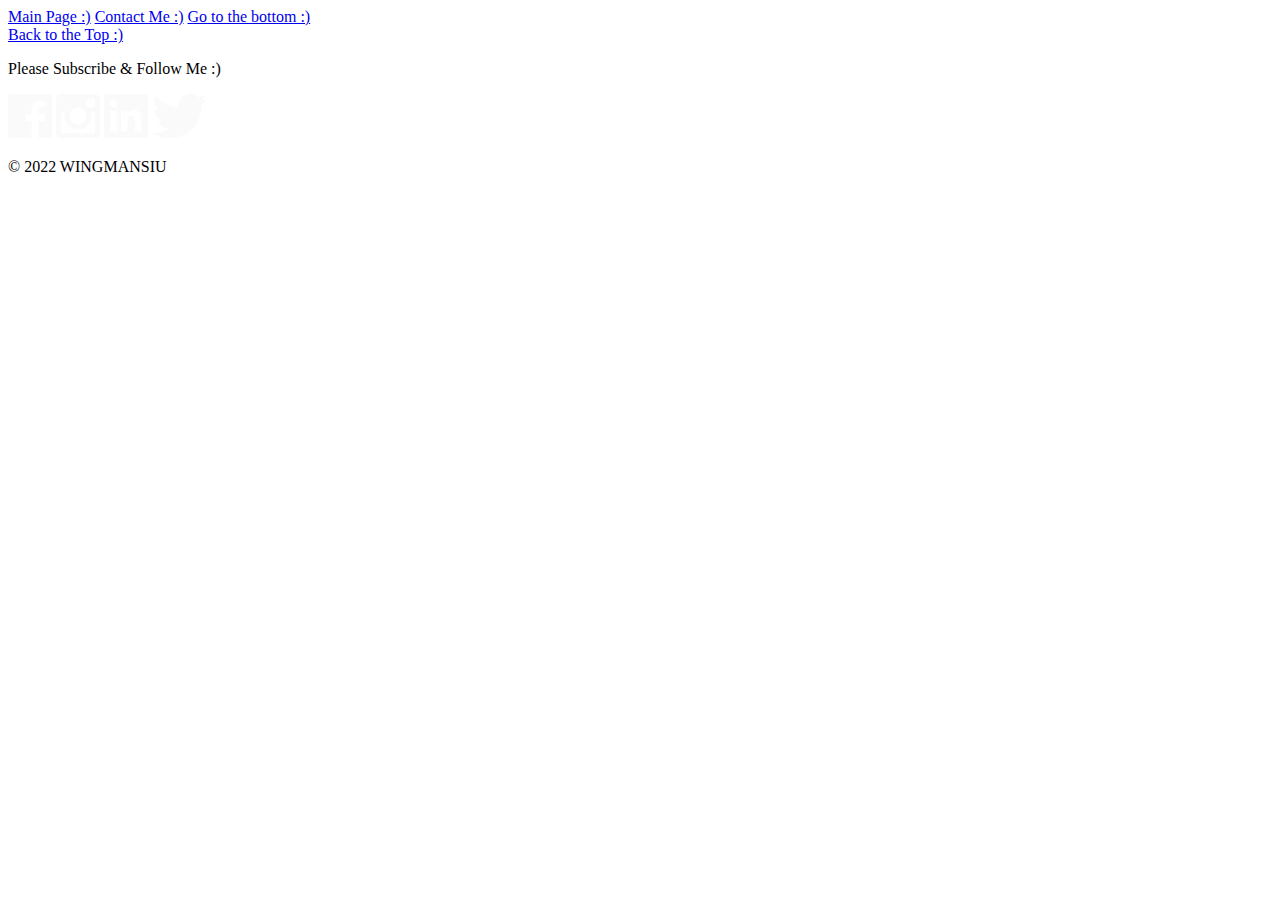
==== AboutMe.html @ ea2d5cdd "new css completed half" ====
<!DOCTYPE html>
<html lang="en">
<head>
    <meta charset="UTF-8">
    <meta http-equiv="X-UA-Compatible" content="IE=edge">
    <meta name="viewport" content="width=device-width, initial-scale=1.0">
    <title>About Me :)</title>
</head>
<body>
     <!-- My header -->
    <header>
        <nav>
            <a href="http://127.0.0.1:5500/index.html">Main Page :)</a>
            <a href="http://127.0.0.1:5500/ContactMe.html">Contact Me :)</a>
            <a href="#social-links">Go to the bottom :)</a>
        </nav>
    </header>



    
    <!-- social link again  -->
    <section id="social-links">
        <div>
            <a href="#top" class="button2">Back to the Top :)</a>

            <p>Please Subscribe & Follow Me :)</p>
            <div>
                <a href="https://www.facebook.com/FisHba11" target="_blank"><img src="images/facebook.svg" alt="Facebook" /></a>
                <a href="https://www.instagram.com/wm.siu/" target="_blank"><img src="images/instagram.svg" alt="Instagram" /></a>
                <a href="https://www.linkedin.com/in/wing-man-siu-6821b911a/" target="_blank"><img src="images/linkedin.svg" alt="LinkedIn" /></a>
                <a href="https://twitter.com/WingMan87689813" target="_blank"><img src="images/twitter.svg" alt="Twitter" /></a>
            </div>
        </div>
    </section>
    <footer>
        <p>&copy; 2022 WINGMANSIU</p>
    </footer>
</body>
</html>
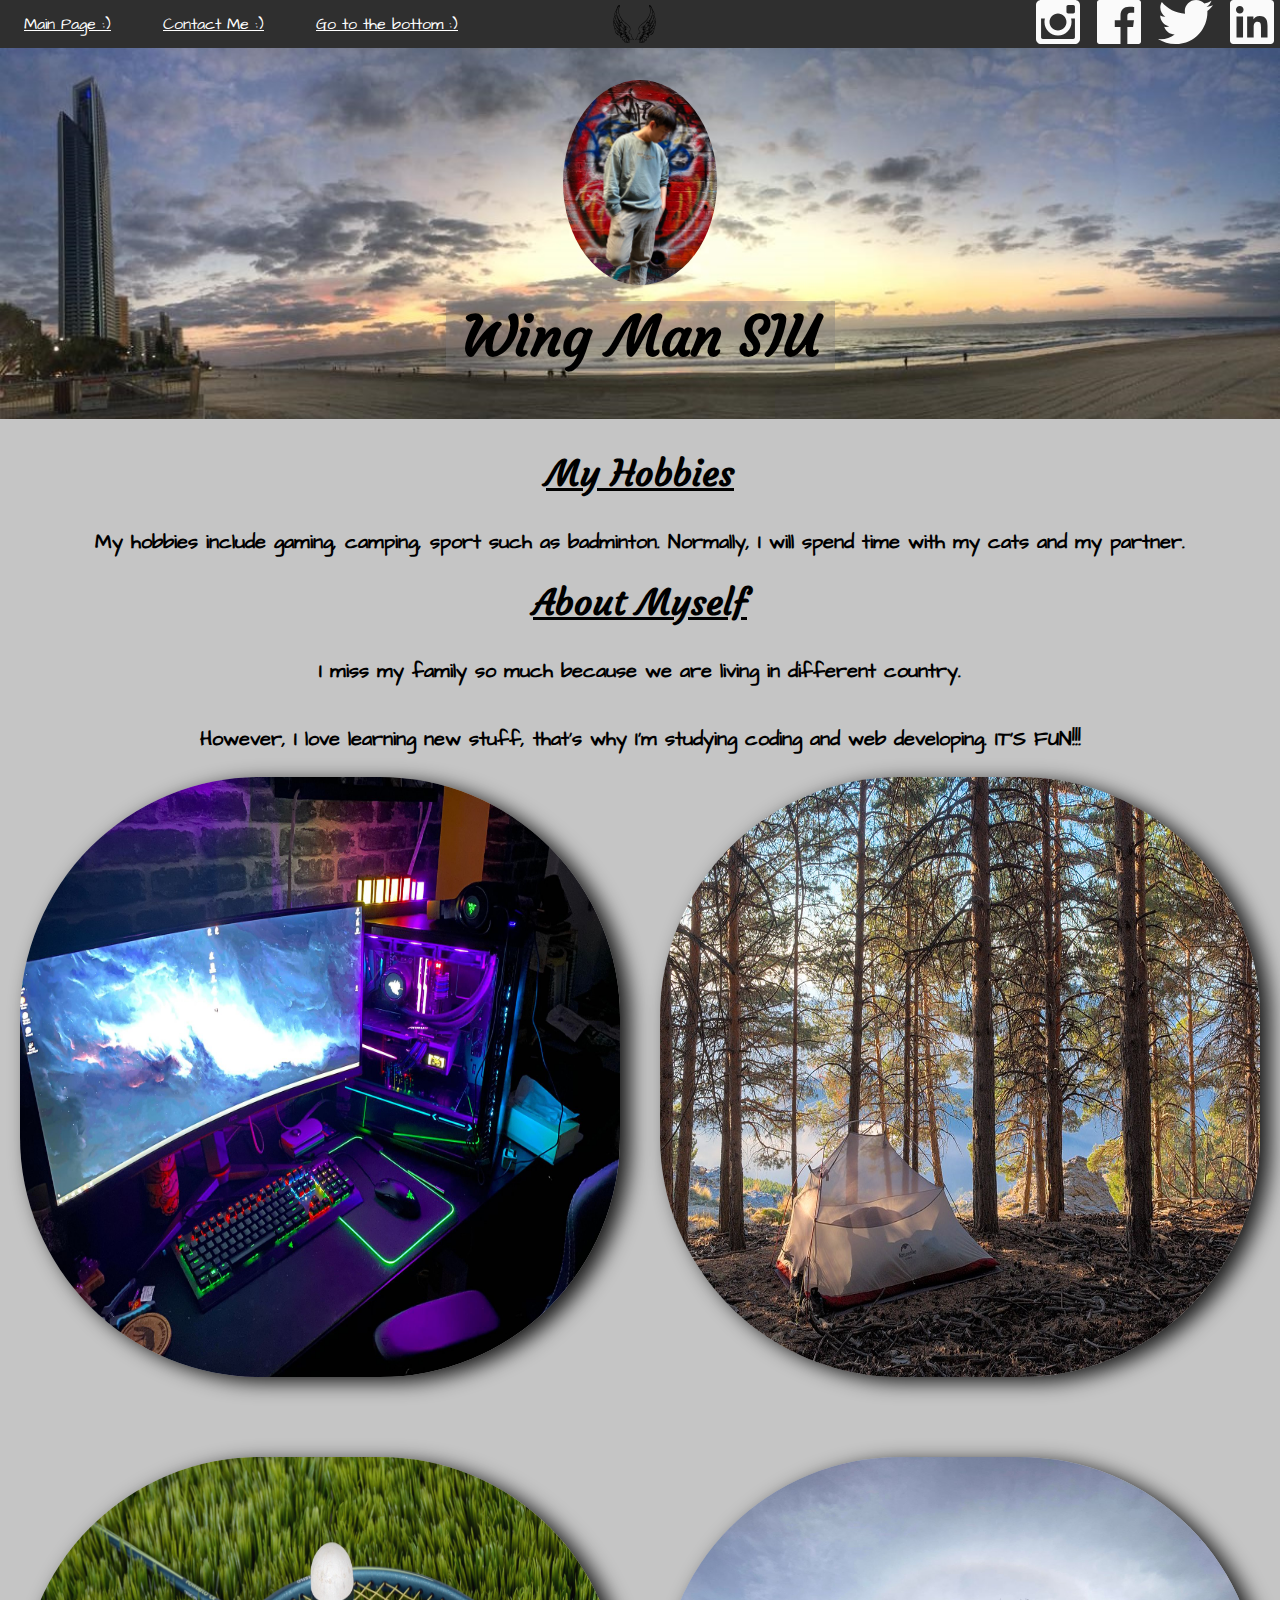
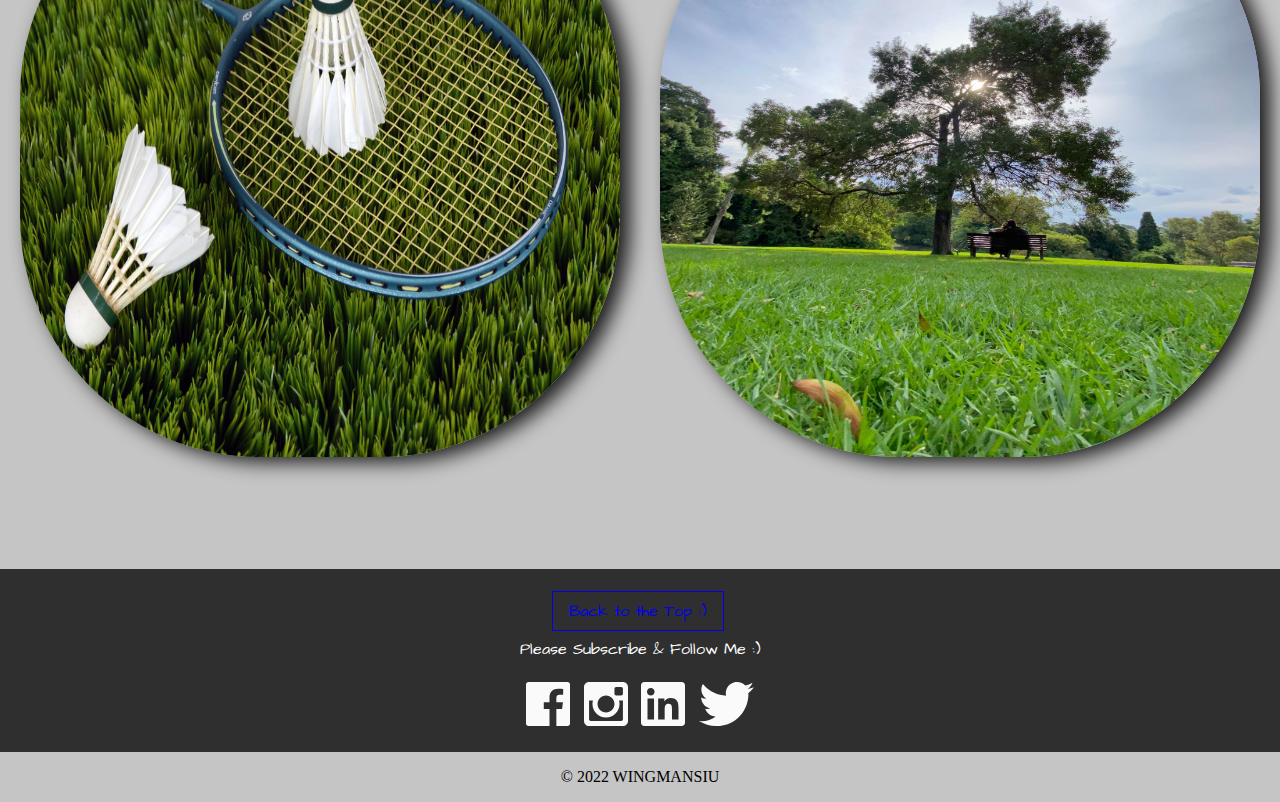
==== commit 1c151bda: "completed about me" ====
--- a/AboutMe.html
+++ b/AboutMe.html
@@ -5,6 +5,7 @@
     <meta http-equiv="X-UA-Compatible" content="IE=edge">
     <meta name="viewport" content="width=device-width, initial-scale=1.0">
     <title>About Me :)</title>
+    <link rel="stylesheet" href="AboutMe.css">
 </head>
 <body>
      <!-- My header -->
@@ -14,9 +15,65 @@
             <a href="http://127.0.0.1:5500/ContactMe.html">Contact Me :)</a>
             <a href="#social-links">Go to the bottom :)</a>
         </nav>
+        <img id="logo" src="images/wingman.svg" />
+        <div>
+            <a href="https://www.instagram.com/wm.siu/" target="_blank"><img src="images/instagram.svg" alt="Instagram" /></a>
+            <a href="https://www.facebook.com/FisHba11" target="_blank"><img src="images/facebook.svg" alt="Facebook" /></a>
+            <a href="https://twitter.com/WingMan87689813" target="_blank"><img src="images/twitter.svg" alt="Twitter" /></a>
+            <a href="https://www.linkedin.com/in/wing-man-siu-6821b911a/" target="_blank"><img src="images/linkedin.svg" alt="LinkedIn" /></a>
+        </div>
     </header>
 
+    <!-- intro + background  -->
+    <section id="Me">
+        <img src="images/Me.jpg" alt="Me" />
+        <h1>Wing Man SIU</h1>
+        <!-- <a href="http://127.0.0.1:5500/AboutMe.html" target="_blank" class="button1">CLICK HERE To Know More About ME :)</a> -->
+        <!-- put background photo in css-->
+    </section>
 
+    <!-- Main -->
+    <main>
+        <h2>My Hobbies</h2>
+        <p>My hobbies include gaming, camping, sport such as badminton. Normally, I will spend time with my cats and my partner.</p>
+        <!-- <p>Normally, I will spend time with my cats and my partner.</p> -->
+        <h2> About Myself</h2>
+        <p>I miss my family so much because we are living in different country.</p>
+        <p>However, I love learning new stuff, that's why I'm studying coding and web developing. IT'S FUN!!!</p>
+        <div class="img">
+            <img src="images/gaming.jpg" alt="" />
+            <div class="txt">
+                <span>
+                    My Gaming Area 🎮🕹️
+                </span>
+            </div>
+        </div>
+        <div class="img">
+            <img src="images/camping.jpg" alt="" />
+            <div class="txt">
+                <span>
+                    I LOVE CAMPING!!! 🏕️
+                </span>
+            </div>
+        </div>
+        <div class="img">
+            <img src="images/badminton.jpg" alt="" />
+            <div class="txt">
+                <span>
+                    BADMINTON TIME!! 🏸
+                </span>
+            </div>
+        </div>
+        <div class="img">
+            <img src="images/2.jpg" alt="" />
+            <div class="txt">
+                <span>
+                    CHILL Time with my Love ❤️
+                </span>
+            </div>
+        </div>
+
+    </main>
 
     
     <!-- social link again  -->
--- a/AboutMe.css
+++ b/AboutMe.css
@@ -0,0 +1,211 @@
+@import url('https://fonts.googleapis.com/css2?family=Architects+Daughter&family=Courgette&display=swap');
+
+@keyframes flash {
+    from { color: blueviolet;
+    }
+    to { color:aqua;
+    }
+}
+
+@keyframes button {
+    0% { color: rgb(255, 255, 255);
+    }
+    50% { color: aqua;
+    }
+    100% { color:rgb(251, 255, 0);
+    }
+}
+
+@keyframes fade {
+    from {opacity: 0.4;
+    }
+    to {opacity: 1;
+    }
+  }
+
+
+* {
+    box-sizing: border-box;
+    margin: 0;
+    padding: 0;
+}
+body {
+    background-color: rgba(0, 0, 0, 0.226);
+    display: flex;
+    flex-direction: column;
+}
+
+/* header */
+header {
+    display: flex;
+    justify-content: space-between;
+    align-items: center;
+    /* padding: 1rem; */
+    background: #000000c2;
+}
+
+#logo {
+    height: 3vw;
+    padding: 0rem 19vw 0rem 0rem;
+    display: flex;
+    align-items: center;
+    justify-content: center;
+}
+
+nav a {
+    font-family: 'Architects Daughter', cursive;
+    font-size: 1.25vw;
+    color: white;
+    margin: 0 1.5rem;
+}
+nav a:hover {
+    color: aqua;
+}
+div a {
+    margin: 0.5vw;
+}
+
+/* Intro */
+#Me img {
+    width: 12vw;
+    border-radius: 60%;
+}
+#Me h1 {
+    font-family: 'Courgette', cursive;
+    color: rgb(0, 0, 0);
+    font-size: 3.5rem;
+    font-weight: bold;
+    margin: 1rem 0;
+    background: #807b7b63;
+    padding: 0rem 1rem 0rem 1rem;
+    
+}
+
+#Me {
+    display: flex;
+    flex-direction: column;
+    align-items: center;
+    padding: 2rem;
+    background: url('images/background.jpg') #17161b no-repeat center;
+    background-size: cover;
+}
+
+
+/* Main */
+main {
+    display: flex;
+    flex-wrap: wrap;
+    padding: 2rem 0;
+    justify-content: space-around;
+}
+
+main h2 {
+    font-family: 'Courgette', cursive;
+    font-size: 2.25rem;
+    /* font-weight: bolder; */
+    text-decoration-line: underline;
+    width: 100%;
+    text-align: center;
+    margin: 0 0 1rem;
+}
+
+main p {
+    font-family: 'Architects Daughter', cursive;
+    font-size: 1.25rem; 
+    font-weight: bold;
+    padding: 1rem 0rem 1.5rem 0;
+}
+
+/* Main img */
+
+.img {
+    position: relative;
+    overflow: hidden;
+    display: flex;
+    align-items: center;
+    justify-content: center;
+    width: 600px;
+    height: 600px;
+    color: white;
+    border-radius: 40%; 
+    box-shadow: 10px 5px 20px rgba(0, 0, 0, 0.877);
+    margin-bottom: 5rem;
+}
+
+.img img {
+    position: absolute;
+    top: 0;
+    left: 0;
+    width: 100%;
+    height: 100%;
+}
+
+.txt {
+    display: flex;
+    justify-content: center;
+    align-items: center;
+    font-family: 'Architects Daughter', cursive;
+    font-size: 1.75rem;
+    color: white;
+    height: 200px;
+    border-radius: 0.5rem 0.5rem 0 0;
+    transform: translateY(0%);
+    
+}
+
+.txt span {
+    opacity: 0;
+    transition: opacity 0.5s 0.5s;
+    background: rgba(0, 0, 0, 0.664);
+    padding: 0rem 1rem 0rem 1rem;
+}
+
+.img:hover .txt span {
+    opacity: 1;
+}
+
+/* social link again */
+.button2  {
+    font-family: 'Architects Daughter', cursive;
+    animation: button 2s infinite alternate;
+    display: inline-block;
+    font-size: 1rem;
+    text-decoration: none;
+    border: 1px solid;
+    padding: 0.5rem 1rem;
+    margin-left: 2rem;
+}
+#social-links {
+    display: flex;
+    flex-direction: column;
+    align-items: center;
+    background: #000000c2;
+    padding: 1rem 0;
+}
+
+#social-links p {
+    font-family: 'Architects Daughter', cursive;
+    margin: 0 0 1rem;
+    color: white;
+}
+
+#social-links div div {
+    display: flex;
+    justify-content: space-between;
+}
+/* footer */
+footer {
+    text-align: center;
+    padding: 1rem;   
+}
+
+
+
+
+
+
+/* Media */
+@media screen and (max-height: 450px) {
+    .sidenav {padding-top: 15px;}
+    .sidenav a {font-size: 18px;}
+  }
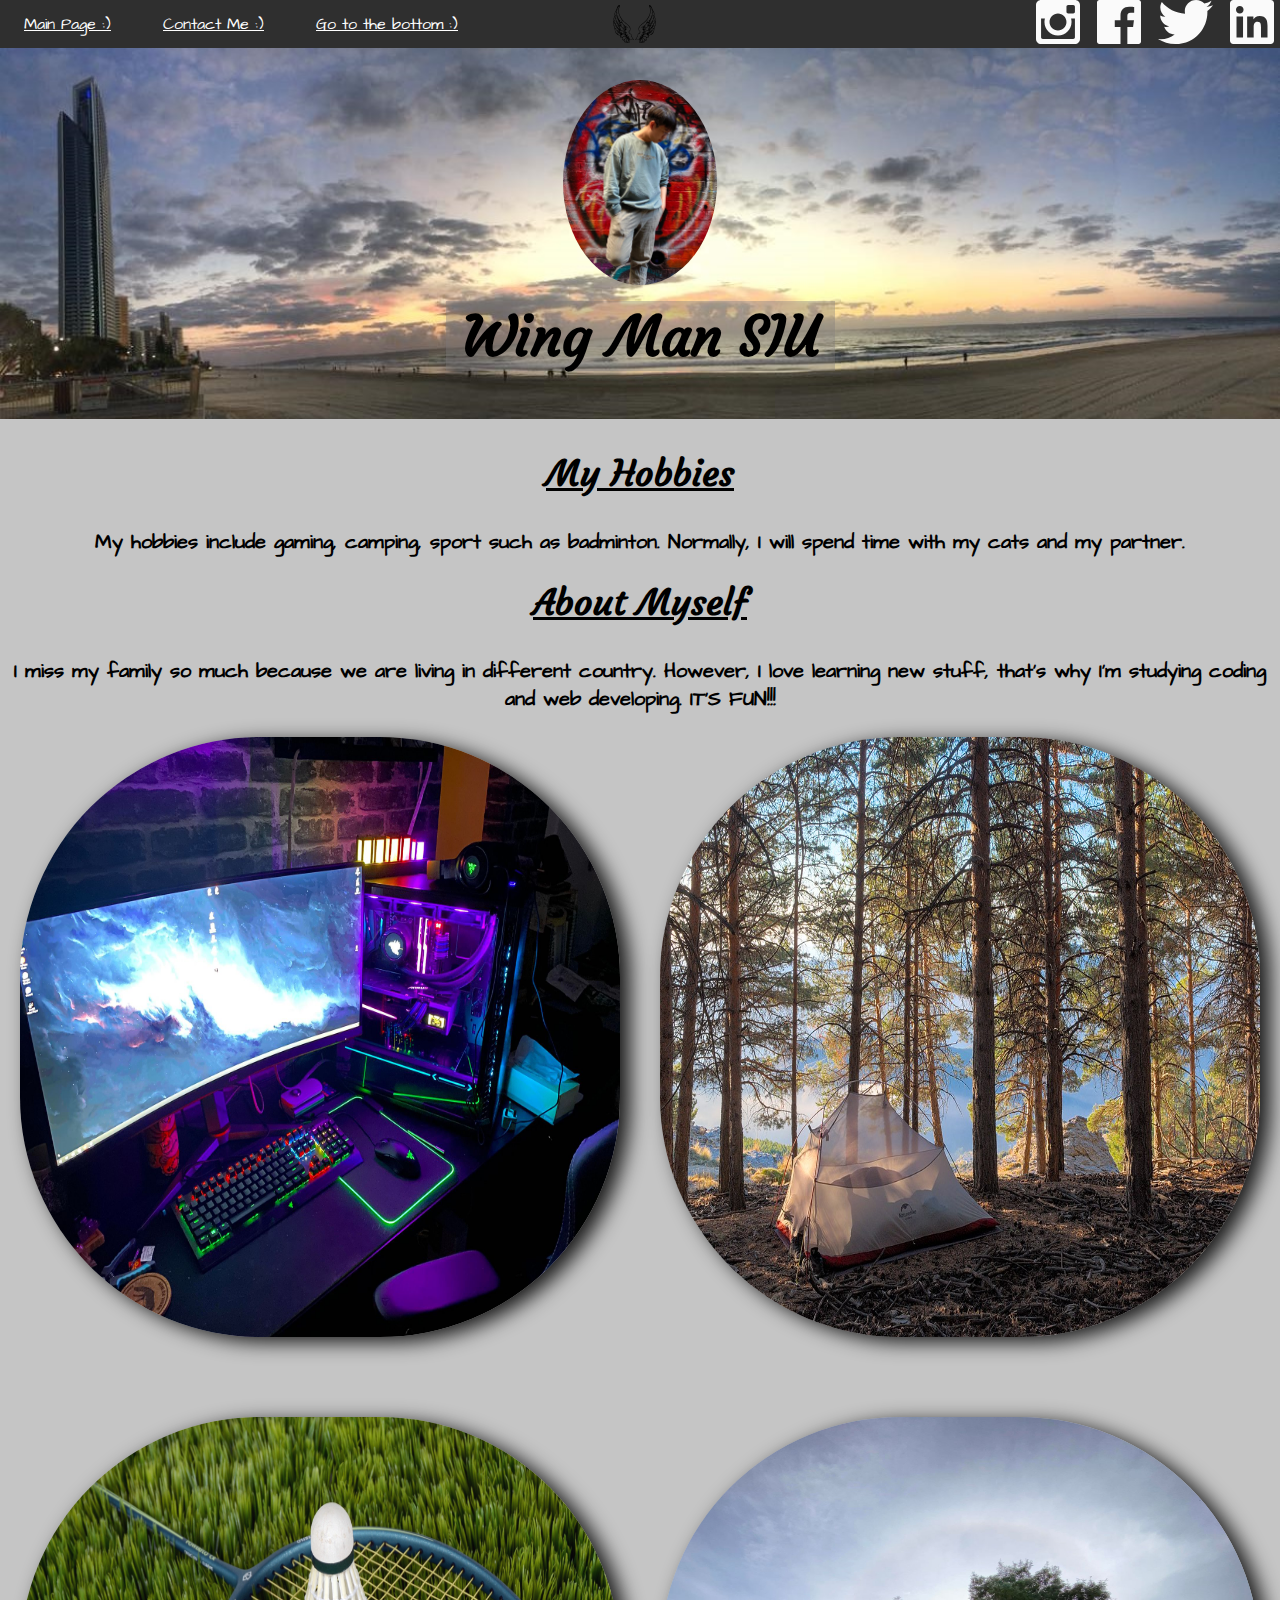
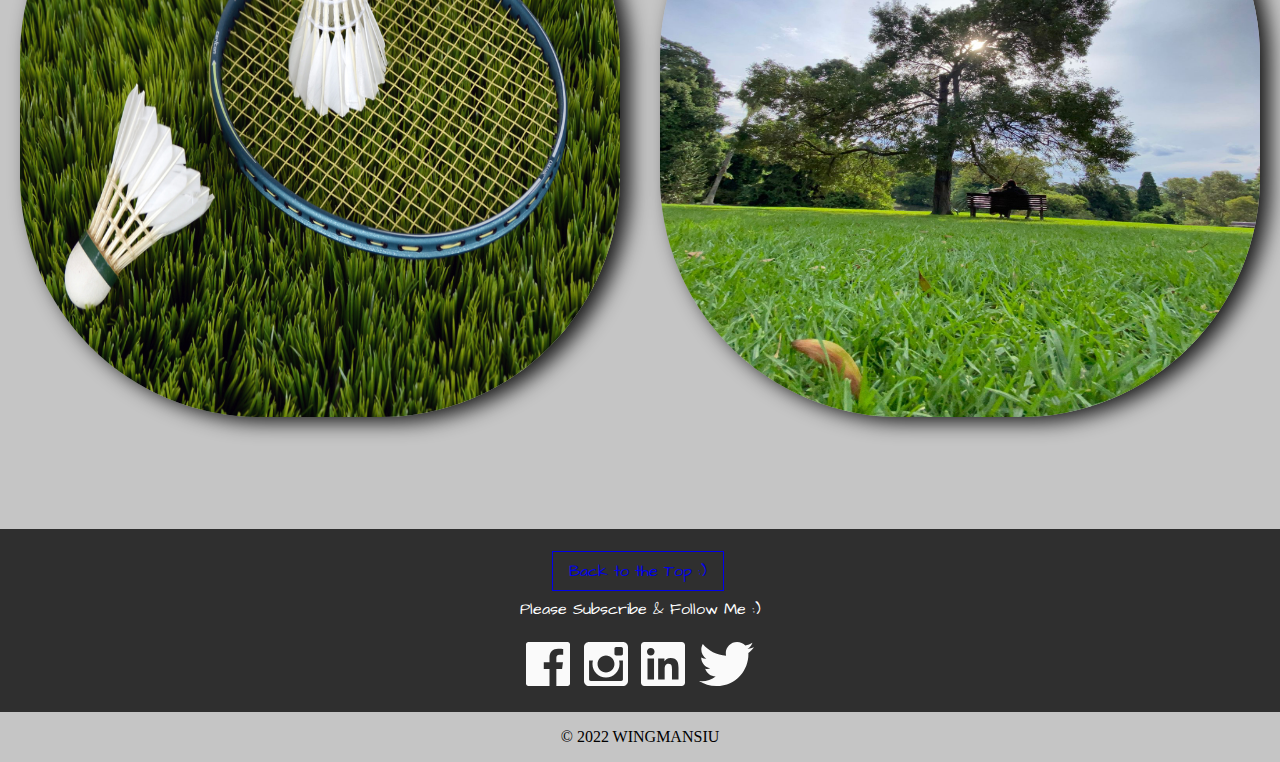
==== commit af054081: "About me fixed issue" ====
--- a/AboutMe.html
+++ b/AboutMe.html
@@ -28,18 +28,16 @@
     <section id="Me">
         <img src="images/Me.jpg" alt="Me" />
         <h1>Wing Man SIU</h1>
-        <!-- <a href="http://127.0.0.1:5500/AboutMe.html" target="_blank" class="button1">CLICK HERE To Know More About ME :)</a> -->
-        <!-- put background photo in css-->
     </section>
 
     <!-- Main -->
     <main>
         <h2>My Hobbies</h2>
         <p>My hobbies include gaming, camping, sport such as badminton. Normally, I will spend time with my cats and my partner.</p>
-        <!-- <p>Normally, I will spend time with my cats and my partner.</p> -->
         <h2> About Myself</h2>
-        <p>I miss my family so much because we are living in different country.</p>
-        <p>However, I love learning new stuff, that's why I'm studying coding and web developing. IT'S FUN!!!</p>
+        <p>I miss my family so much because we are living in different country. However, I love learning new stuff, that's why I'm studying coding and web developing. IT'S FUN!!!</p>
+        <!-- <p>However, I love learning new stuff, that's why I'm studying coding and web developing. IT'S FUN!!!</p> -->
+        
         <div class="img">
             <img src="images/gaming.jpg" alt="" />
             <div class="txt">
--- a/AboutMe.css
+++ b/AboutMe.css
@@ -114,6 +114,8 @@
     font-size: 1.25rem; 
     font-weight: bold;
     padding: 1rem 0rem 1.5rem 0;
+    text-align: center;
+    flex: 100%;
 }
 
 /* Main img */
@@ -205,7 +207,74 @@
 
 
 /* Media */
-@media screen and (max-height: 450px) {
-    .sidenav {padding-top: 15px;}
-    .sidenav a {font-size: 18px;}
-  }
+@media screen and (min-width: 300px) and (max-width: 480px) {
+    /* header */
+    header {
+        height: 25vw;
+    }
+    
+    header nav {
+        width: 110vw;
+        height: 20vw;
+        display: flex;
+        flex-direction: column;
+    }
+
+    #logo {
+        width: 50vw;
+        height: 10vw;
+    }
+
+    header img {
+        width: 20px;
+        height: 20px;
+    }
+
+    /* Intro */
+    #Me h1 {
+        font-size: 1.25rem;
+    }
+
+    #Me a {
+        font-size: 1rem;
+    }
+
+     /* Main */
+     main h2 {
+        font-size: 1rem;
+    }
+
+    main p {
+        font-size: 0.1px;
+    }
+
+    .img {
+        width: 300px;
+        height: 300px;
+    }
+
+    .txt {
+        font-size: 0.1px;
+        transform: translateY(0%);
+    }
+    
+    /* social */
+
+    #social-links div {
+        font-size: 0.1px;
+    }
+
+    .button2{
+        font-size: 0.1px;
+    }
+
+    #social-links img {
+        width: 20px;
+        height: 20px;
+    }
+
+    /* footer */
+    footer {
+        font-size: 0.1px;
+    }
+}